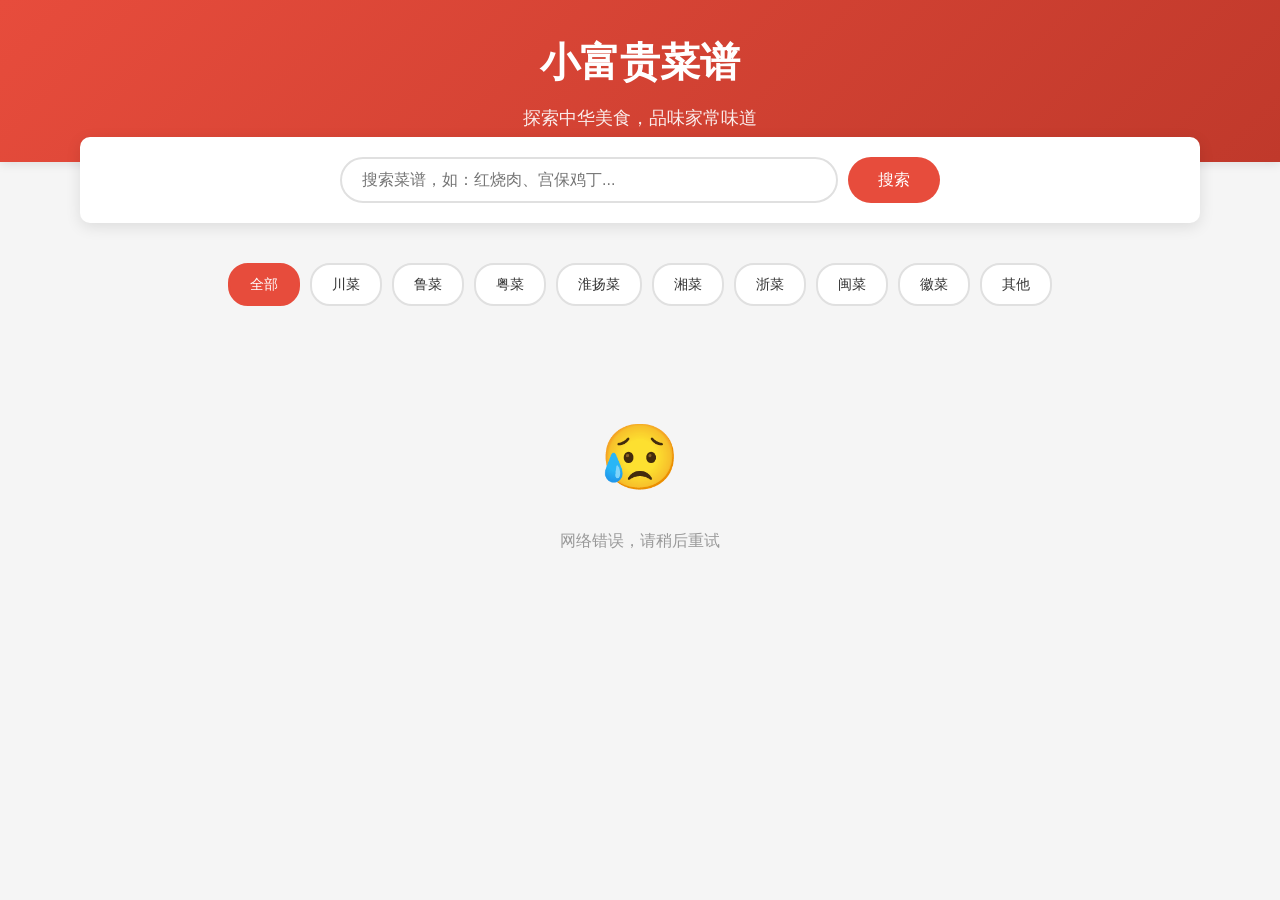
==== target/classes/static/index.html @ 83e4b004 "增加前端" ====
<!DOCTYPE html>
<html lang="zh-CN">
<head>
    <meta charset="UTF-8">
    <meta name="viewport" content="width=device-width, initial-scale=1.0">
    <title>小富贵菜谱 - 发现美味</title>
    <link rel="stylesheet" href="css/style.css">
</head>
<body>
    <!-- 头部 -->
    <header class="header">
        <div class="container">
            <h1>小富贵菜谱</h1>
            <p>探索中华美食，品味家常味道</p>
        </div>
    </header>

    <!-- 搜索区域 -->
    <div class="container">
        <div class="search-section">
            <div class="search-box">
                <input type="text" id="searchInput" placeholder="搜索菜谱，如：红烧肉、宫保鸡丁...">
                <button onclick="searchRecipes()">搜索</button>
            </div>
        </div>
    </div>

    <!-- 菜系筛选 -->
    <div class="container">
        <div class="filter-section">
            <div class="filter-tags">
                <span class="filter-tag active" data-cuisine="">全部</span>
                <span class="filter-tag" data-cuisine="川菜">川菜</span>
                <span class="filter-tag" data-cuisine="鲁菜">鲁菜</span>
                <span class="filter-tag" data-cuisine="粤菜">粤菜</span>
                <span class="filter-tag" data-cuisine="淮扬菜">淮扬菜</span>
                <span class="filter-tag" data-cuisine="湘菜">湘菜</span>
                <span class="filter-tag" data-cuisine="浙菜">浙菜</span>
                <span class="filter-tag" data-cuisine="闽菜">闽菜</span>
                <span class="filter-tag" data-cuisine="徽菜">徽菜</span>
                <span class="filter-tag" data-cuisine="其他">其他</span>
            </div>
        </div>
    </div>

    <!-- 菜谱列表 -->
    <div class="container">
        <div id="recipeGrid" class="recipe-grid">
            <!-- 菜谱卡片将通过 JS 动态生成 -->
        </div>

        <!-- 加载状态 -->
        <div id="loading" class="loading" style="display: none;">
            加载中
        </div>

        <!-- 空状态 -->
        <div id="emptyState" class="empty-state" style="display: none;">
            <div class="icon">🍳</div>
            <p>暂无菜谱数据</p>
        </div>
    </div>

    <!-- 分页 -->
    <div class="container">
        <div id="pagination" class="pagination" style="display: none;">
            <button id="prevBtn" onclick="changePage(-1)">上一页</button>
            <span id="pageInfo" class="page-info">第 1 页</span>
            <button id="nextBtn" onclick="changePage(1)">下一页</button>
        </div>
    </div>

    <script src="js/app.js"></script>
</body>
</html>
---- target/classes/static/css/style.css ----
/* 基础样式 */
* {
    margin: 0;
    padding: 0;
    box-sizing: border-box;
}

body {
    font-family: -apple-system, BlinkMacSystemFont, 'Segoe UI', Roboto, 'Helvetica Neue', Arial, sans-serif;
    background-color: #f5f5f5;
    color: #333;
    line-height: 1.6;
}

.container {
    max-width: 1200px;
    margin: 0 auto;
    padding: 0 20px;
}

/* 头部样式 */
.header {
    background: linear-gradient(135deg, #e74c3c, #c0392b);
    color: white;
    padding: 30px 0;
    text-align: center;
    box-shadow: 0 2px 10px rgba(0,0,0,0.1);
}

.header h1 {
    font-size: 2.5rem;
    margin-bottom: 10px;
}

.header p {
    font-size: 1.1rem;
    opacity: 0.9;
}

/* 搜索框样式 */
.search-section {
    background: white;
    padding: 20px;
    border-radius: 10px;
    margin: -25px 20px 20px;
    box-shadow: 0 4px 15px rgba(0,0,0,0.1);
    position: relative;
    z-index: 10;
}

.search-box {
    display: flex;
    gap: 10px;
    max-width: 600px;
    margin: 0 auto;
}

.search-box input {
    flex: 1;
    padding: 12px 20px;
    border: 2px solid #e0e0e0;
    border-radius: 25px;
    font-size: 16px;
    outline: none;
    transition: border-color 0.3s;
}

.search-box input:focus {
    border-color: #e74c3c;
}

.search-box button {
    padding: 12px 30px;
    background: #e74c3c;
    color: white;
    border: none;
    border-radius: 25px;
    cursor: pointer;
    font-size: 16px;
    transition: background 0.3s;
}

.search-box button:hover {
    background: #c0392b;
}

/* 菜系筛选标签 */
.filter-section {
    padding: 20px 0;
}

.filter-tags {
    display: flex;
    justify-content: center;
    flex-wrap: wrap;
    gap: 10px;
}

.filter-tag {
    padding: 8px 20px;
    background: white;
    border: 2px solid #e0e0e0;
    border-radius: 20px;
    cursor: pointer;
    transition: all 0.3s;
    font-size: 14px;
}

.filter-tag:hover {
    border-color: #e74c3c;
    color: #e74c3c;
}

.filter-tag.active {
    background: #e74c3c;
    border-color: #e74c3c;
    color: white;
}

/* 菜谱卡片网格 */
.recipe-grid {
    display: grid;
    grid-template-columns: repeat(auto-fill, minmax(280px, 1fr));
    gap: 25px;
    padding: 20px 0;
}

.recipe-card {
    background: white;
    border-radius: 15px;
    overflow: hidden;
    box-shadow: 0 4px 15px rgba(0,0,0,0.08);
    transition: transform 0.3s, box-shadow 0.3s;
    cursor: pointer;
}

.recipe-card:hover {
    transform: translateY(-5px);
    box-shadow: 0 8px 25px rgba(0,0,0,0.15);
}

.recipe-card img {
    width: 100%;
    height: 180px;
    object-fit: cover;
}

.recipe-card .placeholder-img {
    width: 100%;
    height: 180px;
    background: linear-gradient(135deg, #f5f5f5, #e0e0e0);
    display: flex;
    align-items: center;
    justify-content: center;
    font-size: 3rem;
}

.recipe-card-content {
    padding: 15px;
}

.recipe-card h3 {
    font-size: 1.1rem;
    margin-bottom: 8px;
    color: #333;
}

.recipe-card-meta {
    display: flex;
    flex-wrap: wrap;
    gap: 8px;
    margin-bottom: 10px;
}

.meta-tag {
    font-size: 12px;
    padding: 3px 10px;
    background: #f0f0f0;
    border-radius: 10px;
    color: #666;
}

.meta-tag.cuisine {
    background: #fff3e0;
    color: #e65100;
}

.meta-tag.time {
    background: #e3f2fd;
    color: #1565c0;
}

.meta-tag.difficulty {
    background: #f3e5f5;
    color: #7b1fa2;
}

.recipe-card-footer {
    display: flex;
    justify-content: space-between;
    align-items: center;
    padding-top: 10px;
    border-top: 1px solid #f0f0f0;
}

.spicy-level {
    color: #e74c3c;
}

.recommend-score {
    color: #f39c12;
}

/* 分页样式 */
.pagination {
    display: flex;
    justify-content: center;
    align-items: center;
    gap: 10px;
    padding: 30px 0;
}

.pagination button {
    padding: 10px 20px;
    background: white;
    border: 2px solid #e0e0e0;
    border-radius: 8px;
    cursor: pointer;
    transition: all 0.3s;
}

.pagination button:hover:not(:disabled) {
    border-color: #e74c3c;
    color: #e74c3c;
}

.pagination button:disabled {
    opacity: 0.5;
    cursor: not-allowed;
}

.pagination .page-info {
    padding: 10px 20px;
    color: #666;
}

/* 加载状态 */
.loading {
    text-align: center;
    padding: 50px;
    color: #666;
}

.loading::after {
    content: '';
    display: inline-block;
    width: 30px;
    height: 30px;
    border: 3px solid #e0e0e0;
    border-top-color: #e74c3c;
    border-radius: 50%;
    animation: spin 1s linear infinite;
    margin-left: 10px;
    vertical-align: middle;
}

@keyframes spin {
    to { transform: rotate(360deg); }
}

/* 空状态 */
.empty-state {
    text-align: center;
    padding: 60px 20px;
    color: #999;
}

.empty-state .icon {
    font-size: 4rem;
    margin-bottom: 20px;
}

/* 详情页样式 */
.detail-page {
    padding: 20px 0;
}

.back-btn {
    display: inline-flex;
    align-items: center;
    gap: 5px;
    padding: 10px 20px;
    background: white;
    border: 2px solid #e0e0e0;
    border-radius: 8px;
    cursor: pointer;
    transition: all 0.3s;
    margin-bottom: 20px;
    text-decoration: none;
    color: #333;
}

.back-btn:hover {
    border-color: #e74c3c;
    color: #e74c3c;
}

.detail-card {
    background: white;
    border-radius: 15px;
    overflow: hidden;
    box-shadow: 0 4px 15px rgba(0,0,0,0.08);
}

.detail-header {
    display: flex;
    gap: 30px;
    padding: 30px;
    flex-wrap: wrap;
}

.detail-image {
    flex: 0 0 400px;
    max-width: 100%;
}

.detail-image img {
    width: 100%;
    height: 300px;
    object-fit: cover;
    border-radius: 10px;
}

.detail-image .placeholder-img {
    width: 100%;
    height: 300px;
    background: linear-gradient(135deg, #f5f5f5, #e0e0e0);
    display: flex;
    align-items: center;
    justify-content: center;
    font-size: 5rem;
    border-radius: 10px;
}

.detail-info {
    flex: 1;
    min-width: 300px;
}

.detail-info h1 {
    font-size: 2rem;
    margin-bottom: 15px;
    color: #333;
}

.detail-meta {
    display: flex;
    flex-wrap: wrap;
    gap: 10px;
    margin-bottom: 20px;
}

.detail-meta .meta-tag {
    font-size: 14px;
    padding: 5px 15px;
}

.detail-stats {
    display: grid;
    grid-template-columns: repeat(auto-fit, minmax(100px, 1fr));
    gap: 15px;
    margin-bottom: 20px;
}

.stat-item {
    text-align: center;
    padding: 15px;
    background: #f9f9f9;
    border-radius: 10px;
}

.stat-item .label {
    font-size: 12px;
    color: #999;
    margin-bottom: 5px;
}

.stat-item .value {
    font-size: 1.2rem;
    font-weight: bold;
    color: #333;
}

.detail-section {
    padding: 30px;
    border-top: 1px solid #f0f0f0;
}

.detail-section h2 {
    font-size: 1.3rem;
    margin-bottom: 20px;
    color: #333;
    display: flex;
    align-items: center;
    gap: 10px;
}

.ingredients-list {
    display: grid;
    grid-template-columns: repeat(auto-fill, minmax(200px, 1fr));
    gap: 10px;
}

.ingredient-item {
    padding: 10px 15px;
    background: #fff9e6;
    border-radius: 8px;
    border-left: 3px solid #f39c12;
}

.steps-list {
    counter-reset: step;
}

.step-item {
    display: flex;
    gap: 15px;
    margin-bottom: 20px;
    padding: 15px;
    background: #f9f9f9;
    border-radius: 10px;
}

.step-item::before {
    counter-increment: step;
    content: counter(step);
    flex: 0 0 40px;
    height: 40px;
    background: #e74c3c;
    color: white;
    border-radius: 50%;
    display: flex;
    align-items: center;
    justify-content: center;
    font-weight: bold;
}

.step-content {
    flex: 1;
    line-height: 1.8;
}

/* 响应式设计 */
@media (max-width: 768px) {
    .header h1 {
        font-size: 1.8rem;
    }

    .search-section {
        margin: -20px 10px 20px;
    }

    .search-box {
        flex-direction: column;
    }

    .recipe-grid {
        grid-template-columns: repeat(auto-fill, minmax(250px, 1fr));
        gap: 15px;
    }

    .detail-header {
        flex-direction: column;
    }

    .detail-image {
        flex: none;
    }

    .detail-image img,
    .detail-image .placeholder-img {
        height: 250px;
    }
}

@media (max-width: 480px) {
    .filter-tags {
        justify-content: flex-start;
        overflow-x: auto;
        flex-wrap: nowrap;
        padding-bottom: 10px;
    }

    .filter-tag {
        flex-shrink: 0;
    }

    .recipe-grid {
        grid-template-columns: 1fr;
    }
}
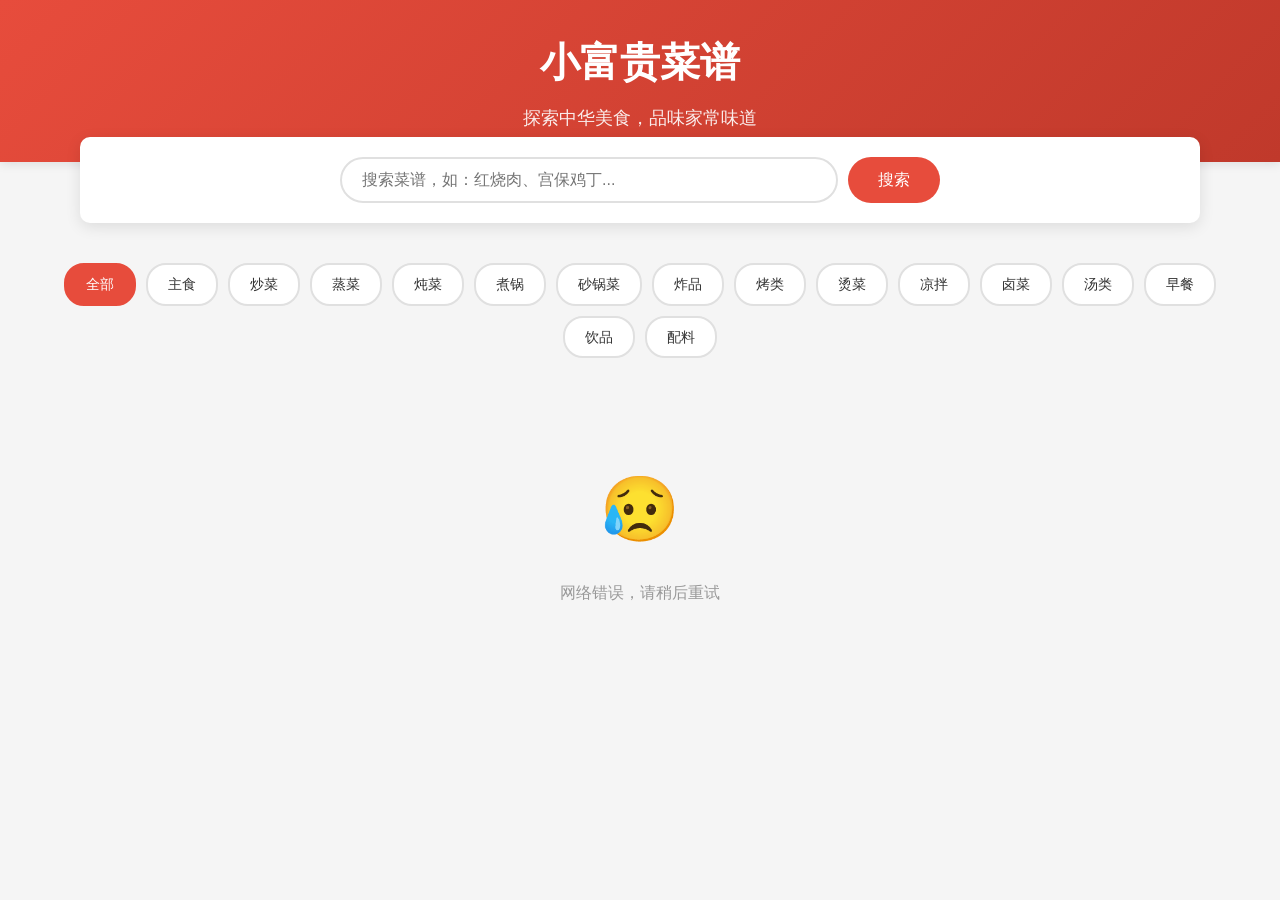
==== commit 77eff46a: "基础能用版本" ====
--- a/target/classes/static/index.html
+++ b/target/classes/static/index.html
@@ -25,20 +25,26 @@
         </div>
     </div>
 
-    <!-- 菜系筛选 -->
+    <!-- 分类筛选 -->
     <div class="container">
         <div class="filter-section">
             <div class="filter-tags">
-                <span class="filter-tag active" data-cuisine="">全部</span>
-                <span class="filter-tag" data-cuisine="川菜">川菜</span>
-                <span class="filter-tag" data-cuisine="鲁菜">鲁菜</span>
-                <span class="filter-tag" data-cuisine="粤菜">粤菜</span>
-                <span class="filter-tag" data-cuisine="淮扬菜">淮扬菜</span>
-                <span class="filter-tag" data-cuisine="湘菜">湘菜</span>
-                <span class="filter-tag" data-cuisine="浙菜">浙菜</span>
-                <span class="filter-tag" data-cuisine="闽菜">闽菜</span>
-                <span class="filter-tag" data-cuisine="徽菜">徽菜</span>
-                <span class="filter-tag" data-cuisine="其他">其他</span>
+                <span class="filter-tag active" data-category="">全部</span>
+                <span class="filter-tag" data-category="主食">主食</span>
+                <span class="filter-tag" data-category="炒菜">炒菜</span>
+                <span class="filter-tag" data-category="蒸菜">蒸菜</span>
+                <span class="filter-tag" data-category="炖菜">炖菜</span>
+                <span class="filter-tag" data-category="煮锅">煮锅</span>
+                <span class="filter-tag" data-category="砂锅菜">砂锅菜</span>
+                <span class="filter-tag" data-category="炸品">炸品</span>
+                <span class="filter-tag" data-category="烤类">烤类</span>
+                <span class="filter-tag" data-category="烫菜">烫菜</span>
+                <span class="filter-tag" data-category="凉拌">凉拌</span>
+                <span class="filter-tag" data-category="卤菜">卤菜</span>
+                <span class="filter-tag" data-category="汤类">汤类</span>
+                <span class="filter-tag" data-category="早餐">早餐</span>
+                <span class="filter-tag" data-category="饮品">饮品</span>
+                <span class="filter-tag" data-category="配料">配料</span>
             </div>
         </div>
     </div>
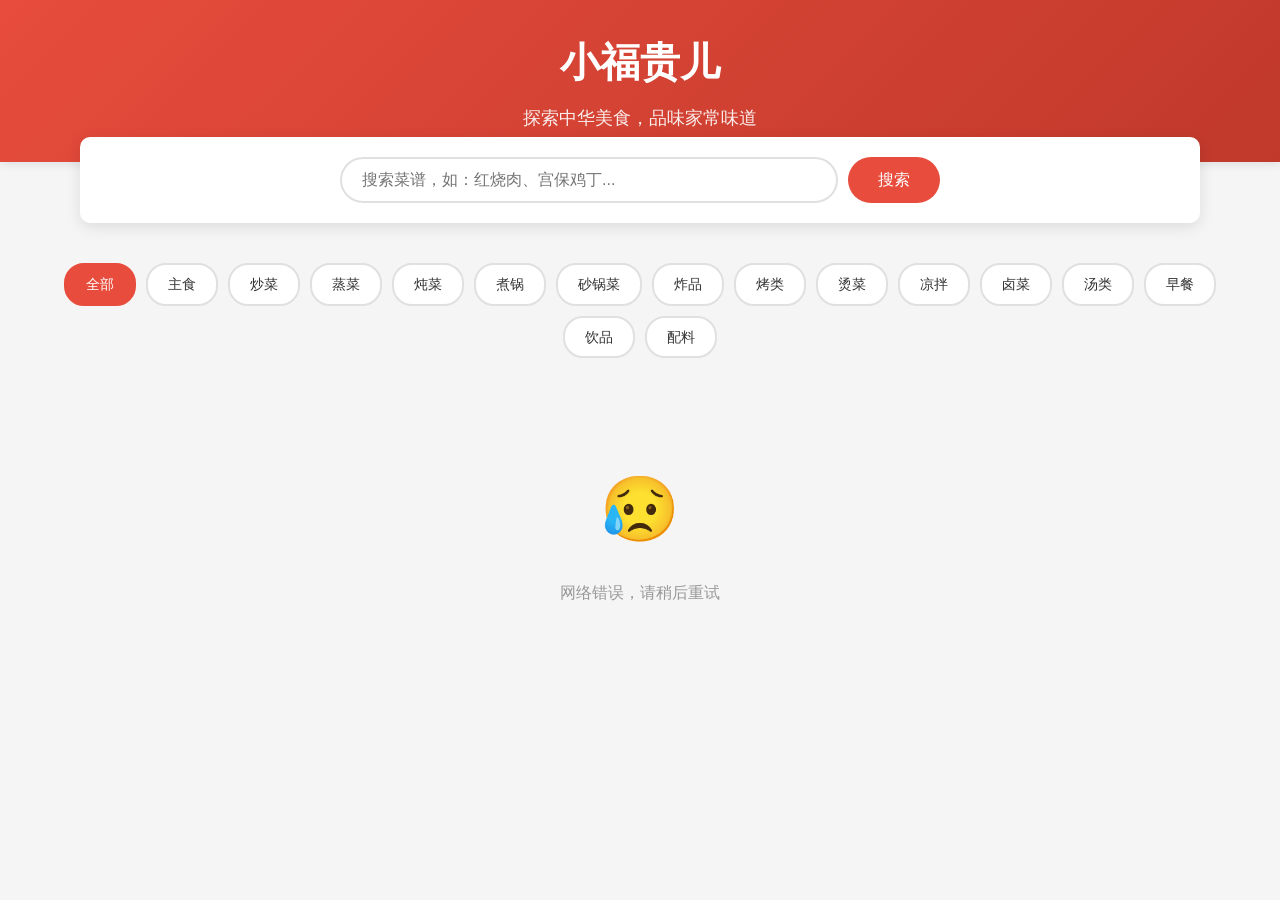
==== commit d51cb8ed: "基础能用版本" ====
--- a/target/classes/static/index.html
+++ b/target/classes/static/index.html
@@ -3,14 +3,14 @@
 <head>
     <meta charset="UTF-8">
     <meta name="viewport" content="width=device-width, initial-scale=1.0">
-    <title>小富贵菜谱 - 发现美味</title>
+    <title>小福贵儿 - 发现美味</title>
     <link rel="stylesheet" href="css/style.css">
 </head>
 <body>
     <!-- 头部 -->
     <header class="header">
         <div class="container">
-            <h1>小富贵菜谱</h1>
+            <h1>小福贵儿</h1>
             <p>探索中华美食，品味家常味道</p>
         </div>
     </header>
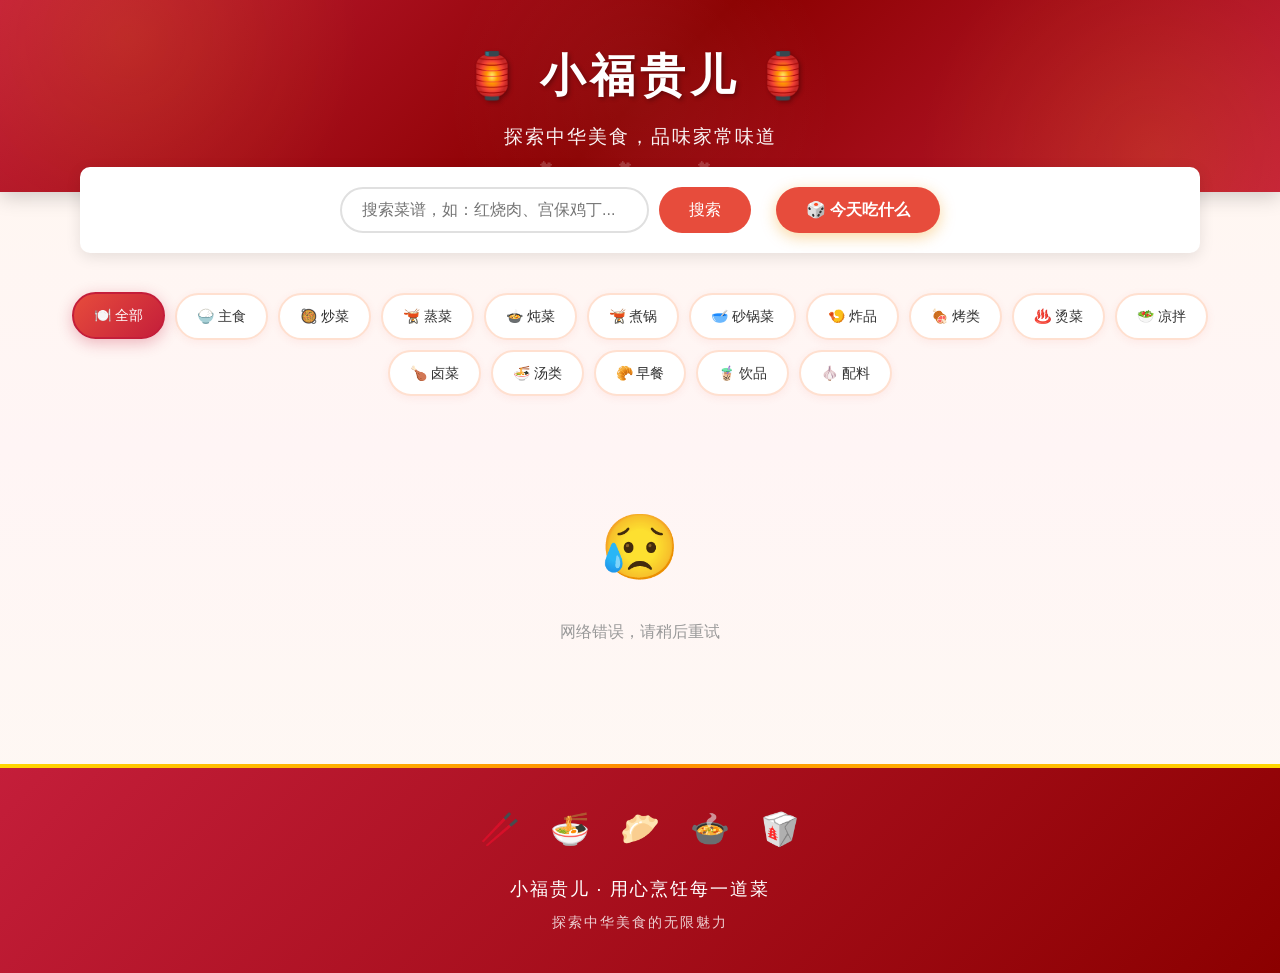
==== commit aebd34f8: "基础能用版本-改版页面" ====
--- a/target/classes/static/index.html
+++ b/target/classes/static/index.html
@@ -21,6 +21,22 @@
             <div class="search-box">
                 <input type="text" id="searchInput" placeholder="搜索菜谱，如：红烧肉、宫保鸡丁...">
                 <button onclick="searchRecipes()">搜索</button>
+                <button class="random-btn" onclick="showRandomRecipe()">🎲 今天吃什么</button>
+            </div>
+        </div>
+    </div>
+
+    <!-- 随机推荐弹窗 -->
+    <div id="randomModal" class="random-modal" onclick="closeRandomModal(event)">
+        <div class="random-modal-content" onclick="event.stopPropagation()">
+            <h2>🎯 今日推荐</h2>
+            <p class="season-tip" id="seasonTip">冬季推荐 · 暖身暖胃</p>
+            <div class="recipe-preview" id="randomRecipePreview">
+                <!-- 动态填充 -->
+            </div>
+            <div class="btn-group">
+                <button class="btn btn-secondary" onclick="showRandomRecipe()">🔄 换一个</button>
+                <button class="btn btn-primary" id="viewRandomBtn">👀 查看详情</button>
             </div>
         </div>
     </div>
@@ -29,22 +45,22 @@
     <div class="container">
         <div class="filter-section">
             <div class="filter-tags">
-                <span class="filter-tag active" data-category="">全部</span>
-                <span class="filter-tag" data-category="主食">主食</span>
-                <span class="filter-tag" data-category="炒菜">炒菜</span>
-                <span class="filter-tag" data-category="蒸菜">蒸菜</span>
-                <span class="filter-tag" data-category="炖菜">炖菜</span>
-                <span class="filter-tag" data-category="煮锅">煮锅</span>
-                <span class="filter-tag" data-category="砂锅菜">砂锅菜</span>
-                <span class="filter-tag" data-category="炸品">炸品</span>
-                <span class="filter-tag" data-category="烤类">烤类</span>
-                <span class="filter-tag" data-category="烫菜">烫菜</span>
-                <span class="filter-tag" data-category="凉拌">凉拌</span>
-                <span class="filter-tag" data-category="卤菜">卤菜</span>
-                <span class="filter-tag" data-category="汤类">汤类</span>
-                <span class="filter-tag" data-category="早餐">早餐</span>
-                <span class="filter-tag" data-category="饮品">饮品</span>
-                <span class="filter-tag" data-category="配料">配料</span>
+                <span class="filter-tag active" data-category="">🍽️ 全部</span>
+                <span class="filter-tag" data-category="主食">🍚 主食</span>
+                <span class="filter-tag" data-category="炒菜">🥘 炒菜</span>
+                <span class="filter-tag" data-category="蒸菜">🫕 蒸菜</span>
+                <span class="filter-tag" data-category="炖菜">🍲 炖菜</span>
+                <span class="filter-tag" data-category="煮锅">🫕 煮锅</span>
+                <span class="filter-tag" data-category="砂锅菜">🥣 砂锅菜</span>
+                <span class="filter-tag" data-category="炸品">🍤 炸品</span>
+                <span class="filter-tag" data-category="烤类">🍖 烤类</span>
+                <span class="filter-tag" data-category="烫菜">♨️ 烫菜</span>
+                <span class="filter-tag" data-category="凉拌">🥗 凉拌</span>
+                <span class="filter-tag" data-category="卤菜">🍗 卤菜</span>
+                <span class="filter-tag" data-category="汤类">🍜 汤类</span>
+                <span class="filter-tag" data-category="早餐">🥐 早餐</span>
+                <span class="filter-tag" data-category="饮品">🧋 饮品</span>
+                <span class="filter-tag" data-category="配料">🧄 配料</span>
             </div>
         </div>
     </div>
@@ -76,6 +92,19 @@
         </div>
     </div>
 
+    <!-- 页脚 -->
+    <footer class="footer">
+        <div class="footer-decor">
+            <span>🥢</span>
+            <span>🍜</span>
+            <span>🥟</span>
+            <span>🍲</span>
+            <span>🥡</span>
+        </div>
+        <p>小福贵儿 · 用心烹饪每一道菜</p>
+        <p class="footer-sub">探索中华美食的无限魅力</p>
+    </footer>
+
     <script src="js/app.js"></script>
 </body>
 </html>
--- a/target/classes/static/css/style.css
+++ b/target/classes/static/css/style.css
@@ -7,9 +7,11 @@
 
 body {
     font-family: -apple-system, BlinkMacSystemFont, 'Segoe UI', Roboto, 'Helvetica Neue', Arial, sans-serif;
-    background-color: #f5f5f5;
+    background: linear-gradient(180deg, #fff8f0 0%, #fff5f5 50%, #fef9f3 100%);
+    background-attachment: fixed;
     color: #333;
     line-height: 1.6;
+    min-height: 100vh;
 }
 
 .container {
@@ -18,23 +20,72 @@
     padding: 0 20px;
 }
 
-/* 头部样式 */
+/* 头部样式 - 中国风设计 */
 .header {
-    background: linear-gradient(135deg, #e74c3c, #c0392b);
+    background: linear-gradient(135deg, #c41e3a 0%, #8b0000 50%, #c41e3a 100%);
     color: white;
-    padding: 30px 0;
+    padding: 40px 0;
     text-align: center;
-    box-shadow: 0 2px 10px rgba(0,0,0,0.1);
+    box-shadow: 0 4px 20px rgba(0,0,0,0.2);
+    position: relative;
+    overflow: hidden;
+}
+
+/* 中国风装饰背景 */
+.header::before {
+    content: '';
+    position: absolute;
+    top: 0;
+    left: 0;
+    right: 0;
+    bottom: 0;
+    background-image:
+        radial-gradient(circle at 10% 20%, rgba(255,215,0,0.1) 0%, transparent 20%),
+        radial-gradient(circle at 90% 80%, rgba(255,215,0,0.1) 0%, transparent 20%),
+        radial-gradient(circle at 50% 50%, rgba(255,255,255,0.05) 0%, transparent 30%);
+    pointer-events: none;
+}
+
+/* 祥云装饰 */
+.header::after {
+    content: '☁ ☁ ☁';
+    position: absolute;
+    bottom: 5px;
+    left: 50%;
+    transform: translateX(-50%);
+    font-size: 1.5rem;
+    opacity: 0.2;
+    letter-spacing: 30px;
+}
+
+.header .container {
+    position: relative;
+    z-index: 1;
 }
 
 .header h1 {
-    font-size: 2.5rem;
+    font-size: 2.8rem;
     margin-bottom: 10px;
+    text-shadow: 2px 2px 4px rgba(0,0,0,0.3);
+    letter-spacing: 5px;
+}
+
+/* 标题装饰 */
+.header h1::before {
+    content: '🏮';
+    margin-right: 15px;
+}
+
+.header h1::after {
+    content: '🏮';
+    margin-left: 15px;
 }
 
 .header p {
-    font-size: 1.1rem;
-    opacity: 0.9;
+    font-size: 1.2rem;
+    opacity: 0.95;
+    font-weight: 300;
+    letter-spacing: 2px;
 }
 
 /* 搜索框样式 */
@@ -97,24 +148,30 @@
 }
 
 .filter-tag {
-    padding: 8px 20px;
+    padding: 10px 20px;
     background: white;
-    border: 2px solid #e0e0e0;
-    border-radius: 20px;
+    border: 2px solid #ffe0d0;
+    border-radius: 25px;
     cursor: pointer;
-    transition: all 0.3s;
+    transition: all 0.3s ease;
     font-size: 14px;
+    box-shadow: 0 2px 8px rgba(231, 76, 60, 0.08);
 }
 
 .filter-tag:hover {
-    border-color: #e74c3c;
+    border-color: #ff8c69;
     color: #e74c3c;
+    background: #fff8f5;
+    transform: translateY(-2px);
+    box-shadow: 0 4px 12px rgba(231, 76, 60, 0.15);
 }
 
 .filter-tag.active {
-    background: #e74c3c;
-    border-color: #e74c3c;
+    background: linear-gradient(135deg, #e74c3c 0%, #c41e3a 100%);
+    border-color: #c41e3a;
     color: white;
+    box-shadow: 0 4px 15px rgba(196, 30, 58, 0.3);
+    transform: translateY(-1px);
 }
 
 /* 菜谱卡片网格 */
@@ -129,30 +186,243 @@
     background: white;
     border-radius: 15px;
     overflow: hidden;
-    box-shadow: 0 4px 15px rgba(0,0,0,0.08);
-    transition: transform 0.3s, box-shadow 0.3s;
+    box-shadow: 0 4px 15px rgba(196, 30, 58, 0.08);
+    transition: all 0.4s cubic-bezier(0.175, 0.885, 0.32, 1.275);
     cursor: pointer;
+    border: 1px solid rgba(255, 200, 150, 0.2);
 }
 
 .recipe-card:hover {
-    transform: translateY(-5px);
-    box-shadow: 0 8px 25px rgba(0,0,0,0.15);
+    transform: translateY(-8px) scale(1.02);
+    box-shadow: 0 15px 35px rgba(196, 30, 58, 0.18);
+    border-color: rgba(231, 76, 60, 0.3);
+}
+
+.recipe-card:hover img {
+    transform: scale(1.08);
+}
+
+.recipe-card:hover .placeholder-img {
+    transform: scale(1.05);
 }
 
 .recipe-card img {
     width: 100%;
     height: 180px;
     object-fit: cover;
+    transition: transform 0.4s ease;
 }
 
 .recipe-card .placeholder-img {
     width: 100%;
     height: 180px;
-    background: linear-gradient(135deg, #f5f5f5, #e0e0e0);
+    background: linear-gradient(135deg, #fff5f0 0%, #ffe8dc 30%, #ffd9c4 60%, #ffcdb8 100%);
     display: flex;
     align-items: center;
     justify-content: center;
-    font-size: 3rem;
+    font-size: 4rem;
+    position: relative;
+    overflow: hidden;
+    transition: transform 0.4s ease;
+}
+
+/* 占位图热气效果 */
+.recipe-card .placeholder-img::after {
+    content: '~';
+    position: absolute;
+    top: 15%;
+    left: 50%;
+    transform: translateX(-50%);
+    font-size: 2rem;
+    color: rgba(255, 255, 255, 0.6);
+    animation: steam 2s ease-in-out infinite;
+    text-shadow: 0 0 10px rgba(255, 255, 255, 0.8);
+}
+
+@keyframes steam {
+    0%, 100% { opacity: 0.3; transform: translateX(-50%) translateY(0); }
+    50% { opacity: 0.7; transform: translateX(-50%) translateY(-10px); }
+}
+
+/* 占位图装饰效果 */
+.recipe-card .placeholder-img::before {
+    content: '';
+    position: absolute;
+    top: -50%;
+    left: -50%;
+    width: 200%;
+    height: 200%;
+    background: radial-gradient(circle, rgba(255,255,255,0.3) 0%, transparent 70%);
+    animation: shimmer 3s ease-in-out infinite;
+}
+
+@keyframes shimmer {
+    0%, 100% { transform: translateX(-30%) translateY(-30%); }
+    50% { transform: translateX(30%) translateY(30%); }
+}
+
+/* 星级评分样式 */
+.stars {
+    color: #ffc107;
+    font-size: 14px;
+    letter-spacing: 1px;
+}
+
+.score-num {
+    font-size: 12px;
+    color: #888;
+    margin-left: 5px;
+}
+
+/* 辣度样式 */
+.spicy-none {
+    color: #999;
+    font-size: 13px;
+}
+
+.spicy-none .pepper {
+    filter: grayscale(100%);
+    opacity: 0.4;
+}
+
+.spicy-hot {
+    color: #e74c3c;
+    font-size: 13px;
+}
+
+/* 今天吃什么按钮 */
+.random-btn {
+    display: inline-flex;
+    align-items: center;
+    gap: 8px;
+    padding: 12px 28px;
+    background: linear-gradient(135deg, #f39c12, #e67e22);
+    color: white;
+    border: none;
+    border-radius: 30px;
+    cursor: pointer;
+    font-size: 16px;
+    font-weight: 600;
+    transition: all 0.3s ease;
+    box-shadow: 0 4px 15px rgba(243, 156, 18, 0.4);
+    margin-left: 15px;
+}
+
+.random-btn:hover {
+    transform: translateY(-2px);
+    box-shadow: 0 6px 20px rgba(243, 156, 18, 0.5);
+    background: linear-gradient(135deg, #e67e22, #d35400);
+}
+
+.random-btn:active {
+    transform: translateY(0);
+}
+
+/* 随机推荐弹窗 */
+.random-modal {
+    display: none;
+    position: fixed;
+    top: 0;
+    left: 0;
+    width: 100%;
+    height: 100%;
+    background: rgba(0,0,0,0.6);
+    z-index: 1000;
+    justify-content: center;
+    align-items: center;
+    backdrop-filter: blur(5px);
+}
+
+.random-modal.show {
+    display: flex;
+    animation: fadeIn 0.3s ease;
+}
+
+@keyframes fadeIn {
+    from { opacity: 0; }
+    to { opacity: 1; }
+}
+
+.random-modal-content {
+    background: white;
+    border-radius: 20px;
+    padding: 30px;
+    max-width: 500px;
+    width: 90%;
+    text-align: center;
+    box-shadow: 0 20px 60px rgba(0,0,0,0.3);
+    animation: slideUp 0.3s ease;
+}
+
+@keyframes slideUp {
+    from { transform: translateY(30px); opacity: 0; }
+    to { transform: translateY(0); opacity: 1; }
+}
+
+.random-modal h2 {
+    font-size: 1.5rem;
+    margin-bottom: 10px;
+    color: #333;
+}
+
+.random-modal .season-tip {
+    color: #888;
+    font-size: 14px;
+    margin-bottom: 20px;
+}
+
+.random-modal .recipe-preview {
+    background: #f9f9f9;
+    border-radius: 15px;
+    padding: 20px;
+    margin-bottom: 20px;
+}
+
+.random-modal .recipe-preview img {
+    width: 150px;
+    height: 150px;
+    object-fit: cover;
+    border-radius: 10px;
+    margin-bottom: 15px;
+}
+
+.random-modal .recipe-preview h3 {
+    font-size: 1.3rem;
+    margin-bottom: 10px;
+    color: #333;
+}
+
+.random-modal .btn-group {
+    display: flex;
+    gap: 15px;
+    justify-content: center;
+}
+
+.random-modal .btn {
+    padding: 12px 30px;
+    border-radius: 25px;
+    border: none;
+    cursor: pointer;
+    font-size: 15px;
+    transition: all 0.3s;
+}
+
+.random-modal .btn-primary {
+    background: #c41e3a;
+    color: white;
+}
+
+.random-modal .btn-primary:hover {
+    background: #a01830;
+}
+
+.random-modal .btn-secondary {
+    background: #f0f0f0;
+    color: #666;
+}
+
+.random-modal .btn-secondary:hover {
+    background: #e0e0e0;
 }
 
 .recipe-card-content {
@@ -499,3 +769,57 @@
         grid-template-columns: 1fr;
     }
 }
+
+/* 页脚样式 */
+.footer {
+    background: linear-gradient(135deg, #c41e3a 0%, #8b0000 100%);
+    color: white;
+    text-align: center;
+    padding: 40px 20px 30px;
+    margin-top: 40px;
+    position: relative;
+}
+
+.footer::before {
+    content: '';
+    position: absolute;
+    top: 0;
+    left: 0;
+    right: 0;
+    height: 4px;
+    background: linear-gradient(90deg, #ffd700, #ff8c00, #ffd700);
+}
+
+.footer-decor {
+    display: flex;
+    justify-content: center;
+    gap: 30px;
+    margin-bottom: 20px;
+    font-size: 2rem;
+}
+
+.footer-decor span {
+    animation: bounce 2s ease-in-out infinite;
+}
+
+.footer-decor span:nth-child(1) { animation-delay: 0s; }
+.footer-decor span:nth-child(2) { animation-delay: 0.2s; }
+.footer-decor span:nth-child(3) { animation-delay: 0.4s; }
+.footer-decor span:nth-child(4) { animation-delay: 0.6s; }
+.footer-decor span:nth-child(5) { animation-delay: 0.8s; }
+
+@keyframes bounce {
+    0%, 100% { transform: translateY(0); }
+    50% { transform: translateY(-8px); }
+}
+
+.footer p {
+    font-size: 1.1rem;
+    letter-spacing: 2px;
+    margin-bottom: 8px;
+}
+
+.footer .footer-sub {
+    font-size: 0.9rem;
+    opacity: 0.8;
+}
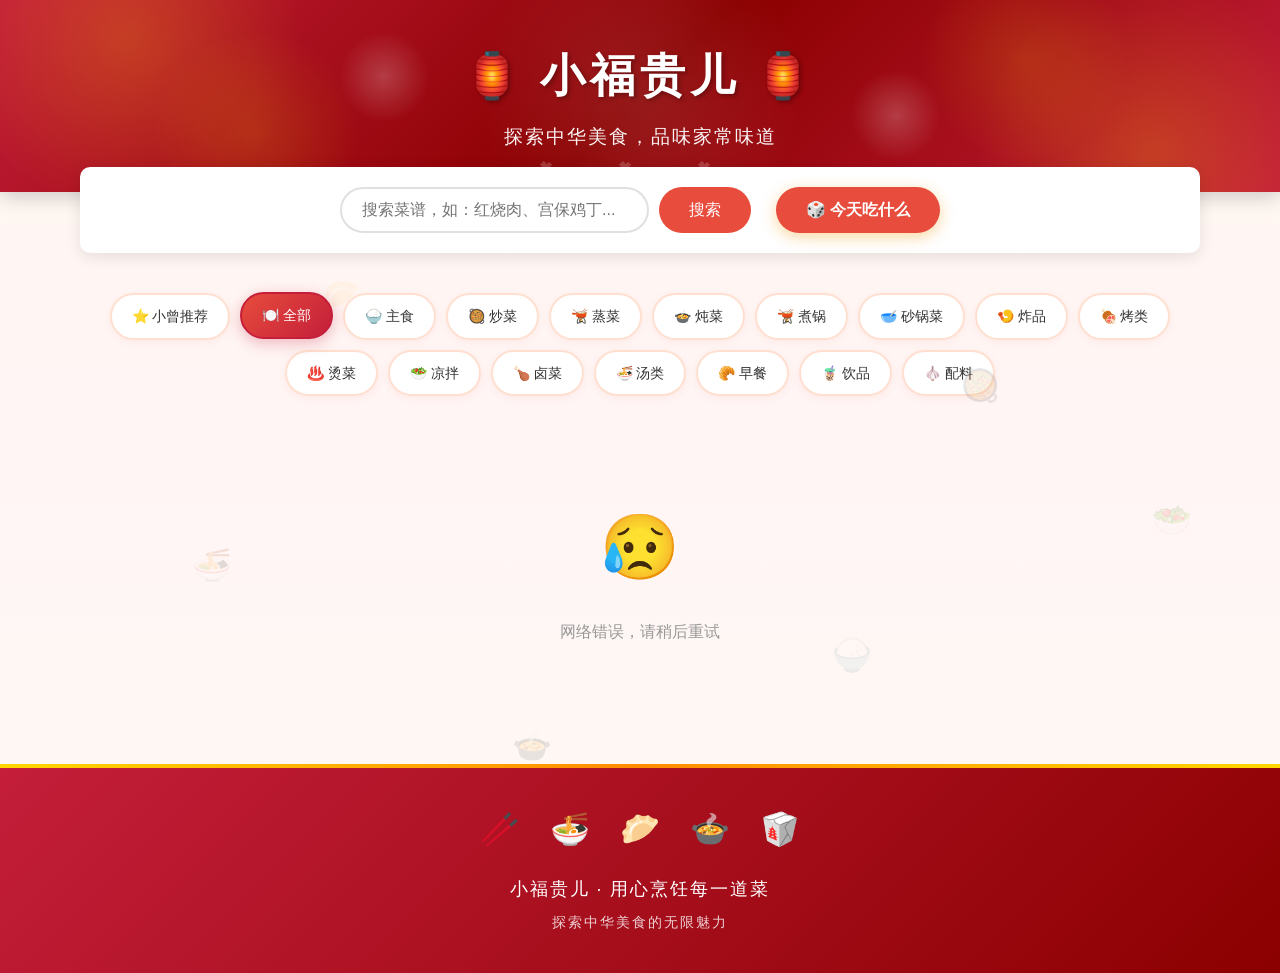
==== commit 33a6cc28: "基础能用版本-改版页面" ====
--- a/target/classes/static/index.html
+++ b/target/classes/static/index.html
@@ -7,6 +7,20 @@
     <link rel="stylesheet" href="css/style.css">
 </head>
 <body>
+    <!-- 飘浮美食装饰 -->
+    <div class="floating-food-bg">
+        <span class="food-item">🥢</span>
+        <span class="food-item">🍜</span>
+        <span class="food-item">🥟</span>
+        <span class="food-item">🍲</span>
+        <span class="food-item">🥡</span>
+        <span class="food-item">🍚</span>
+        <span class="food-item">🥘</span>
+        <span class="food-item">🍤</span>
+        <span class="food-item">🥗</span>
+        <span class="food-item">🧋</span>
+    </div>
+
     <!-- 头部 -->
     <header class="header">
         <div class="container">
@@ -45,6 +59,7 @@
     <div class="container">
         <div class="filter-section">
             <div class="filter-tags">
+                <span class="filter-tag" data-category="推荐">⭐ 小曾推荐</span>
                 <span class="filter-tag active" data-category="">🍽️ 全部</span>
                 <span class="filter-tag" data-category="主食">🍚 主食</span>
                 <span class="filter-tag" data-category="炒菜">🥘 炒菜</span>
--- a/target/classes/static/css/style.css
+++ b/target/classes/static/css/style.css
@@ -12,6 +12,44 @@
     color: #333;
     line-height: 1.6;
     min-height: 100vh;
+    overflow-x: hidden;
+}
+
+/* ========== 飘浮美食背景装饰 ========== */
+.floating-food-bg {
+    position: fixed;
+    top: 0;
+    left: 0;
+    width: 100%;
+    height: 100%;
+    pointer-events: none;
+    z-index: 0;
+    overflow: hidden;
+}
+
+.floating-food-bg .food-item {
+    position: absolute;
+    font-size: 2rem;
+    opacity: 0.15;
+    animation: floatFood 20s ease-in-out infinite;
+}
+
+.floating-food-bg .food-item:nth-child(1) { left: 5%; top: 10%; animation-delay: 0s; animation-duration: 18s; }
+.floating-food-bg .food-item:nth-child(2) { left: 15%; top: 60%; animation-delay: 2s; animation-duration: 22s; }
+.floating-food-bg .food-item:nth-child(3) { left: 25%; top: 30%; animation-delay: 4s; animation-duration: 20s; }
+.floating-food-bg .food-item:nth-child(4) { left: 40%; top: 80%; animation-delay: 1s; animation-duration: 25s; }
+.floating-food-bg .food-item:nth-child(5) { left: 55%; top: 20%; animation-delay: 3s; animation-duration: 19s; }
+.floating-food-bg .food-item:nth-child(6) { left: 65%; top: 70%; animation-delay: 5s; animation-duration: 21s; }
+.floating-food-bg .food-item:nth-child(7) { left: 75%; top: 40%; animation-delay: 2.5s; animation-duration: 23s; }
+.floating-food-bg .food-item:nth-child(8) { left: 85%; top: 15%; animation-delay: 4.5s; animation-duration: 17s; }
+.floating-food-bg .food-item:nth-child(9) { left: 90%; top: 55%; animation-delay: 1.5s; animation-duration: 24s; }
+.floating-food-bg .food-item:nth-child(10) { left: 10%; top: 85%; animation-delay: 3.5s; animation-duration: 20s; }
+
+@keyframes floatFood {
+    0%, 100% { transform: translateY(0) rotate(0deg); }
+    25% { transform: translateY(-20px) rotate(10deg); }
+    50% { transform: translateY(0) rotate(0deg); }
+    75% { transform: translateY(20px) rotate(-10deg); }
 }
 
 .container {
@@ -31,7 +69,7 @@
     overflow: hidden;
 }
 
-/* 中国风装饰背景 */
+/* 中国风装饰背景 + 闪烁星光 */
 .header::before {
     content: '';
     position: absolute;
@@ -40,10 +78,20 @@
     right: 0;
     bottom: 0;
     background-image:
-        radial-gradient(circle at 10% 20%, rgba(255,215,0,0.1) 0%, transparent 20%),
-        radial-gradient(circle at 90% 80%, rgba(255,215,0,0.1) 0%, transparent 20%),
-        radial-gradient(circle at 50% 50%, rgba(255,255,255,0.05) 0%, transparent 30%);
+        radial-gradient(circle at 10% 20%, rgba(255,215,0,0.2) 0%, transparent 15%),
+        radial-gradient(circle at 90% 80%, rgba(255,215,0,0.2) 0%, transparent 15%),
+        radial-gradient(circle at 50% 50%, rgba(255,255,255,0.1) 0%, transparent 25%),
+        radial-gradient(circle at 20% 70%, rgba(255,215,0,0.15) 0%, transparent 10%),
+        radial-gradient(circle at 80% 30%, rgba(255,215,0,0.15) 0%, transparent 10%),
+        radial-gradient(circle at 30% 40%, rgba(255,255,255,0.2) 0%, transparent 5%),
+        radial-gradient(circle at 70% 60%, rgba(255,255,255,0.2) 0%, transparent 5%);
     pointer-events: none;
+    animation: sparkle 4s ease-in-out infinite;
+}
+
+@keyframes sparkle {
+    0%, 100% { opacity: 0.6; }
+    50% { opacity: 1; }
 }
 
 /* 祥云装饰 */
@@ -189,21 +237,79 @@
     box-shadow: 0 4px 15px rgba(196, 30, 58, 0.08);
     transition: all 0.4s cubic-bezier(0.175, 0.885, 0.32, 1.275);
     cursor: pointer;
-    border: 1px solid rgba(255, 200, 150, 0.2);
+    border: 2px solid transparent;
+    position: relative;
+    /* 入场动画 */
+    opacity: 0;
+    transform: translateY(30px);
+    animation: cardFadeIn 0.6s ease forwards;
+}
+
+/* 卡片入场动画延迟 */
+.recipe-card:nth-child(1) { animation-delay: 0.05s; }
+.recipe-card:nth-child(2) { animation-delay: 0.1s; }
+.recipe-card:nth-child(3) { animation-delay: 0.15s; }
+.recipe-card:nth-child(4) { animation-delay: 0.2s; }
+.recipe-card:nth-child(5) { animation-delay: 0.25s; }
+.recipe-card:nth-child(6) { animation-delay: 0.3s; }
+.recipe-card:nth-child(7) { animation-delay: 0.35s; }
+.recipe-card:nth-child(8) { animation-delay: 0.4s; }
+.recipe-card:nth-child(9) { animation-delay: 0.45s; }
+.recipe-card:nth-child(10) { animation-delay: 0.5s; }
+.recipe-card:nth-child(11) { animation-delay: 0.55s; }
+.recipe-card:nth-child(12) { animation-delay: 0.6s; }
+
+@keyframes cardFadeIn {
+    to {
+        opacity: 1;
+        transform: translateY(0);
+    }
+}
+
+/* 渐变发光边框效果 */
+.recipe-card::before {
+    content: '';
+    position: absolute;
+    top: -2px;
+    left: -2px;
+    right: -2px;
+    bottom: -2px;
+    background: linear-gradient(45deg, #ff6b6b, #feca57, #ff9ff3, #54a0ff, #5f27cd, #ff6b6b);
+    background-size: 400% 400%;
+    border-radius: 17px;
+    z-index: -1;
+    opacity: 0;
+    transition: opacity 0.4s ease;
+    animation: gradientBorder 3s ease infinite;
+}
+
+@keyframes gradientBorder {
+    0%, 100% { background-position: 0% 50%; }
+    50% { background-position: 100% 50%; }
+}
+
+.recipe-card:hover::before {
+    opacity: 1;
 }
 
 .recipe-card:hover {
-    transform: translateY(-8px) scale(1.02);
-    box-shadow: 0 15px 35px rgba(196, 30, 58, 0.18);
-    border-color: rgba(231, 76, 60, 0.3);
+    transform: translateY(-10px) scale(1.03);
+    box-shadow: 0 20px 40px rgba(196, 30, 58, 0.25);
 }
 
 .recipe-card:hover img {
+    transform: scale(1.1);
+}
+
+.recipe-card:hover .placeholder-img {
     transform: scale(1.08);
 }
 
-.recipe-card:hover .placeholder-img {
-    transform: scale(1.05);
+/* 图片容器 */
+.card-image-wrapper {
+    position: relative;
+    overflow: hidden;
+    height: 180px;
 }
 
 .recipe-card img {
@@ -211,6 +317,41 @@
     height: 180px;
     object-fit: cover;
     transition: transform 0.4s ease;
+}
+
+/* 悬停覆盖层 */
+.card-overlay {
+    position: absolute;
+    top: 0;
+    left: 0;
+    right: 0;
+    bottom: 0;
+    background: linear-gradient(135deg, rgba(196, 30, 58, 0.85), rgba(139, 0, 0, 0.9));
+    display: flex;
+    align-items: center;
+    justify-content: center;
+    opacity: 0;
+    transition: all 0.4s ease;
+}
+
+.recipe-card:hover .card-overlay {
+    opacity: 1;
+}
+
+.overlay-text {
+    color: white;
+    font-size: 1.1rem;
+    font-weight: 600;
+    padding: 12px 24px;
+    border: 2px solid white;
+    border-radius: 30px;
+    transform: translateY(20px);
+    transition: transform 0.3s ease;
+    letter-spacing: 2px;
+}
+
+.recipe-card:hover .overlay-text {
+    transform: translateY(0);
 }
 
 .recipe-card .placeholder-img {
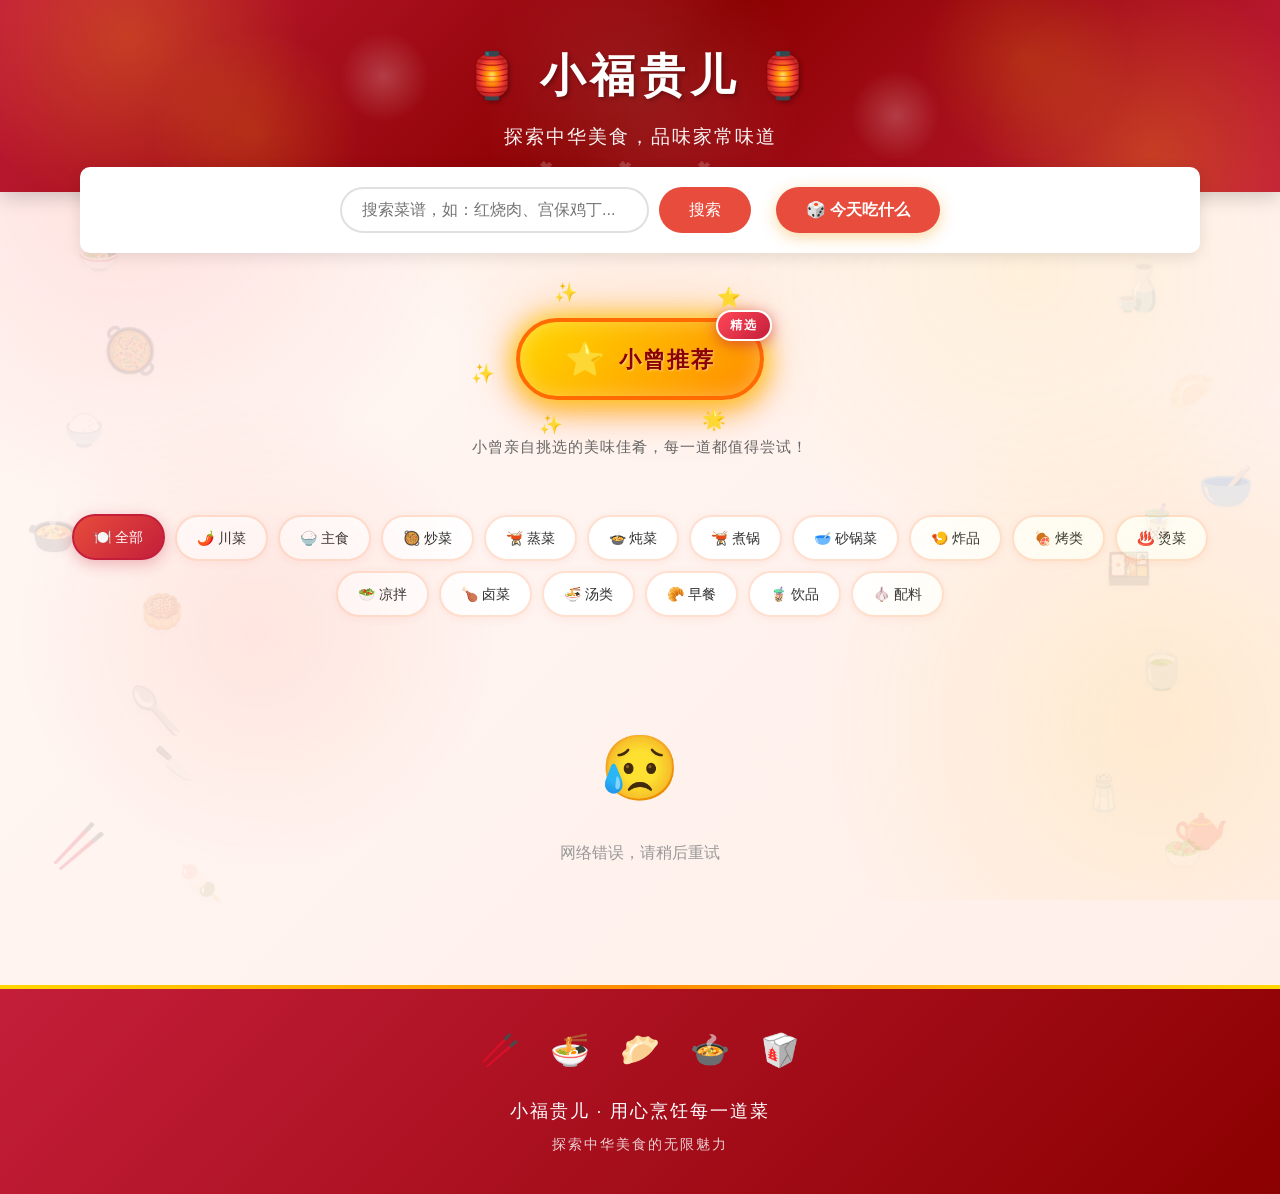
==== commit 873da77b: "基础能用版本-改版页面" ====
--- a/target/classes/static/index.html
+++ b/target/classes/static/index.html
@@ -7,17 +7,36 @@
     <link rel="stylesheet" href="css/style.css">
 </head>
 <body>
-    <!-- 飘浮美食装饰 -->
+    <!-- 飘浮锅碗瓢盆装饰 -->
     <div class="floating-food-bg">
+        <!-- 左侧 -->
+        <span class="food-item">🍳</span>
+        <span class="food-item">🥘</span>
+        <span class="food-item">🍲</span>
+        <span class="food-item">🥄</span>
         <span class="food-item">🥢</span>
+        <!-- 右侧 -->
+        <span class="food-item">🫕</span>
+        <span class="food-item">🍶</span>
+        <span class="food-item">🥣</span>
+        <span class="food-item">🍵</span>
+        <span class="food-item">🫖</span>
+        <!-- 额外装饰 -->
+        <span class="food-item">🥡</span>
+        <span class="food-item">🍽️</span>
+        <span class="food-item">🔪</span>
+        <span class="food-item">🧂</span>
+        <span class="food-item">🫙</span>
+        <!-- 更多装饰 -->
         <span class="food-item">🍜</span>
         <span class="food-item">🥟</span>
-        <span class="food-item">🍲</span>
-        <span class="food-item">🥡</span>
         <span class="food-item">🍚</span>
-        <span class="food-item">🥘</span>
-        <span class="food-item">🍤</span>
+        <span class="food-item">🍱</span>
+        <span class="food-item">🥮</span>
+        <span class="food-item">🧊</span>
+        <span class="food-item">🍡</span>
         <span class="food-item">🥗</span>
+        <span class="food-item">🍰</span>
         <span class="food-item">🧋</span>
     </div>
 
@@ -55,12 +74,29 @@
         </div>
     </div>
 
+    <!-- 小曾推荐 - 独立展示区 -->
+    <div class="container">
+        <div class="recommend-showcase">
+            <div class="recommend-btn-wrapper">
+                <button class="special-recommend-btn" onclick="showRecommendCategory()">
+                    <span class="recommend-icon">⭐</span>
+                    <span class="recommend-text">小曾推荐</span>
+                    <span class="recommend-badge">精选</span>
+                </button>
+                <div class="recommend-particles">
+                    <span>✨</span><span>⭐</span><span>✨</span><span>🌟</span><span>✨</span>
+                </div>
+            </div>
+            <p class="recommend-desc">小曾亲自挑选的美味佳肴，每一道都值得尝试！</p>
+        </div>
+    </div>
+
     <!-- 分类筛选 -->
     <div class="container">
         <div class="filter-section">
             <div class="filter-tags">
-                <span class="filter-tag" data-category="推荐">⭐ 小曾推荐</span>
                 <span class="filter-tag active" data-category="">🍽️ 全部</span>
+                <span class="filter-tag" data-category="川菜">🌶️ 川菜</span>
                 <span class="filter-tag" data-category="主食">🍚 主食</span>
                 <span class="filter-tag" data-category="炒菜">🥘 炒菜</span>
                 <span class="filter-tag" data-category="蒸菜">🫕 蒸菜</span>
--- a/target/classes/static/css/style.css
+++ b/target/classes/static/css/style.css
@@ -7,49 +7,273 @@
 
 body {
     font-family: -apple-system, BlinkMacSystemFont, 'Segoe UI', Roboto, 'Helvetica Neue', Arial, sans-serif;
-    background: linear-gradient(180deg, #fff8f0 0%, #fff5f5 50%, #fef9f3 100%);
-    background-attachment: fixed;
+    background: linear-gradient(-45deg, #fff5f0, #ffe8dc, #fff0e6, #ffeee8, #fff8f5);
+    background-size: 400% 400%;
+    animation: gradientFlow 15s ease infinite;
     color: #333;
     line-height: 1.6;
     min-height: 100vh;
     overflow-x: hidden;
-}
-
-/* ========== 飘浮美食背景装饰 ========== */
-.floating-food-bg {
+    position: relative;
+}
+
+/* 动态渐变背景流动 */
+@keyframes gradientFlow {
+    0% { background-position: 0% 50%; }
+    50% { background-position: 100% 50%; }
+    100% { background-position: 0% 50%; }
+}
+
+/* 光斑装饰层 */
+body::before {
+    content: '';
     position: fixed;
     top: 0;
     left: 0;
     width: 100%;
     height: 100%;
+    background:
+        radial-gradient(circle at 10% 20%, rgba(255, 107, 107, 0.15) 0%, transparent 25%),
+        radial-gradient(circle at 90% 80%, rgba(255, 193, 7, 0.12) 0%, transparent 25%),
+        radial-gradient(circle at 50% 10%, rgba(255, 140, 0, 0.1) 0%, transparent 30%),
+        radial-gradient(circle at 20% 70%, rgba(255, 99, 71, 0.1) 0%, transparent 20%),
+        radial-gradient(circle at 80% 30%, rgba(255, 215, 0, 0.08) 0%, transparent 25%);
     pointer-events: none;
     z-index: 0;
-    overflow: hidden;
+    animation: lightSpots 20s ease-in-out infinite alternate;
+}
+
+@keyframes lightSpots {
+    0% { opacity: 0.6; transform: scale(1); }
+    100% { opacity: 1; transform: scale(1.1); }
+}
+
+/* ========== 飘浮锅碗瓢盆装饰 ========== */
+.floating-food-bg {
+    position: fixed;
+    top: 0;
+    left: 0;
+    width: 100vw;
+    height: 100vh;
+    pointer-events: none;
+    z-index: 0;
+    overflow: visible;
 }
 
 .floating-food-bg .food-item {
-    position: absolute;
+    position: fixed;
+    font-size: 2.8rem;
+    opacity: 0.15;
+    filter: drop-shadow(0 3px 6px rgba(0,0,0,0.1));
+    transition: opacity 0.3s;
+}
+
+/* 左侧5个 - 从上到下分布 */
+.floating-food-bg .food-item:nth-child(1) {
+    left: 3vw; top: 12vh;
+    animation: floatRotate1 9s ease-in-out infinite;
+}
+.floating-food-bg .food-item:nth-child(2) {
+    left: 8vw; top: 35vh;
+    animation: floatRotate2 11s ease-in-out infinite;
+    animation-delay: -2s;
+}
+.floating-food-bg .food-item:nth-child(3) {
+    left: 2vw; top: 55vh;
+    animation: floatRotate1 10s ease-in-out infinite;
+    animation-delay: -4s;
+}
+.floating-food-bg .food-item:nth-child(4) {
+    left: 10vw; top: 75vh;
+    animation: floatRotate3 12s ease-in-out infinite;
+    animation-delay: -1s;
+}
+.floating-food-bg .food-item:nth-child(5) {
+    left: 4vw; top: 90vh;
+    animation: floatRotate2 9s ease-in-out infinite;
+    animation-delay: -3s;
+}
+
+/* 右侧5个 - 从上到下分布 */
+.floating-food-bg .food-item:nth-child(6) {
+    right: 3vw; left: auto; top: 8vh;
+    animation: floatRotate3 10s ease-in-out infinite;
+    animation-delay: -1s;
+}
+.floating-food-bg .food-item:nth-child(7) {
+    right: 9vw; left: auto; top: 28vh;
+    animation: floatRotate1 12s ease-in-out infinite;
+    animation-delay: -3s;
+}
+.floating-food-bg .food-item:nth-child(8) {
+    right: 2vw; left: auto; top: 50vh;
+    animation: floatRotate2 8s ease-in-out infinite;
+    animation-delay: -5s;
+}
+.floating-food-bg .food-item:nth-child(9) {
+    right: 7vw; left: auto; top: 70vh;
+    animation: floatRotate3 13s ease-in-out infinite;
+    animation-delay: -2s;
+}
+.floating-food-bg .food-item:nth-child(10) {
+    right: 4vw; left: auto; top: 88vh;
+    animation: floatRotate1 10s ease-in-out infinite;
+    animation-delay: -4s;
+}
+
+/* 额外5个 - 分散在中间区域边缘 */
+.floating-food-bg .food-item:nth-child(11) {
+    left: 15vw; top: 18vh;
     font-size: 2rem;
-    opacity: 0.15;
-    animation: floatFood 20s ease-in-out infinite;
-}
-
-.floating-food-bg .food-item:nth-child(1) { left: 5%; top: 10%; animation-delay: 0s; animation-duration: 18s; }
-.floating-food-bg .food-item:nth-child(2) { left: 15%; top: 60%; animation-delay: 2s; animation-duration: 22s; }
-.floating-food-bg .food-item:nth-child(3) { left: 25%; top: 30%; animation-delay: 4s; animation-duration: 20s; }
-.floating-food-bg .food-item:nth-child(4) { left: 40%; top: 80%; animation-delay: 1s; animation-duration: 25s; }
-.floating-food-bg .food-item:nth-child(5) { left: 55%; top: 20%; animation-delay: 3s; animation-duration: 19s; }
-.floating-food-bg .food-item:nth-child(6) { left: 65%; top: 70%; animation-delay: 5s; animation-duration: 21s; }
-.floating-food-bg .food-item:nth-child(7) { left: 75%; top: 40%; animation-delay: 2.5s; animation-duration: 23s; }
-.floating-food-bg .food-item:nth-child(8) { left: 85%; top: 15%; animation-delay: 4.5s; animation-duration: 17s; }
-.floating-food-bg .food-item:nth-child(9) { left: 90%; top: 55%; animation-delay: 1.5s; animation-duration: 24s; }
-.floating-food-bg .food-item:nth-child(10) { left: 10%; top: 85%; animation-delay: 3.5s; animation-duration: 20s; }
-
-@keyframes floatFood {
-    0%, 100% { transform: translateY(0) rotate(0deg); }
-    25% { transform: translateY(-20px) rotate(10deg); }
-    50% { transform: translateY(0) rotate(0deg); }
-    75% { transform: translateY(20px) rotate(-10deg); }
+    opacity: 0.12;
+    animation: floatRotate2 11s ease-in-out infinite;
+    animation-delay: -1s;
+}
+.floating-food-bg .food-item:nth-child(12) {
+    right: 15vw; left: auto; top: 22vh;
+    font-size: 2.2rem;
+    opacity: 0.12;
+    animation: floatRotate3 9s ease-in-out infinite;
+    animation-delay: -6s;
+}
+.floating-food-bg .food-item:nth-child(13) {
+    left: 12vw; top: 82vh;
+    font-size: 2rem;
+    opacity: 0.12;
+    animation: floatRotate1 12s ease-in-out infinite;
+    animation-delay: -3s;
+}
+.floating-food-bg .food-item:nth-child(14) {
+    right: 12vw; left: auto; top: 85vh;
+    font-size: 2.2rem;
+    opacity: 0.12;
+    animation: floatRotate2 10s ease-in-out infinite;
+    animation-delay: -5s;
+}
+.floating-food-bg .food-item:nth-child(15) {
+    left: 50vw; top: 5vh;
+    font-size: 1.8rem;
+    opacity: 0.1;
+    animation: floatRotate3 14s ease-in-out infinite;
+    animation-delay: -3s;
+}
+
+/* 新增10个 - 更密集分布 */
+.floating-food-bg .food-item:nth-child(16) {
+    left: 6vw; top: 25vh;
+    font-size: 2.2rem;
+    opacity: 0.13;
+    animation: floatRotate1 8s ease-in-out infinite;
+    animation-delay: -2s;
+}
+.floating-food-bg .food-item:nth-child(17) {
+    right: 5vw; left: auto; top: 40vh;
+    font-size: 2.4rem;
+    opacity: 0.12;
+    animation: floatRotate2 10s ease-in-out infinite;
+    animation-delay: -4s;
+}
+.floating-food-bg .food-item:nth-child(18) {
+    left: 5vw; top: 45vh;
+    font-size: 2rem;
+    opacity: 0.11;
+    animation: floatRotate3 11s ease-in-out infinite;
+    animation-delay: -1s;
+}
+.floating-food-bg .food-item:nth-child(19) {
+    right: 10vw; left: auto; top: 60vh;
+    font-size: 2.3rem;
+    opacity: 0.13;
+    animation: floatRotate1 9s ease-in-out infinite;
+    animation-delay: -5s;
+}
+.floating-food-bg .food-item:nth-child(20) {
+    left: 11vw; top: 65vh;
+    font-size: 2.1rem;
+    opacity: 0.11;
+    animation: floatRotate2 12s ease-in-out infinite;
+    animation-delay: -3s;
+}
+.floating-food-bg .food-item:nth-child(21) {
+    right: 14vw; left: auto; top: 15vh;
+    font-size: 2rem;
+    opacity: 0.1;
+    animation: floatRotate3 10s ease-in-out infinite;
+    animation-delay: -6s;
+}
+.floating-food-bg .food-item:nth-child(22) {
+    left: 14vw; top: 95vh;
+    font-size: 2.2rem;
+    opacity: 0.12;
+    animation: floatRotate1 11s ease-in-out infinite;
+    animation-delay: -2s;
+}
+.floating-food-bg .food-item:nth-child(23) {
+    right: 6vw; left: auto; top: 92vh;
+    font-size: 2rem;
+    opacity: 0.11;
+    animation: floatRotate2 9s ease-in-out infinite;
+    animation-delay: -4s;
+}
+.floating-food-bg .food-item:nth-child(24) {
+    left: 7vw; top: 5vh;
+    font-size: 2.3rem;
+    opacity: 0.1;
+    animation: floatRotate3 13s ease-in-out infinite;
+    animation-delay: -1s;
+}
+.floating-food-bg .food-item:nth-child(25) {
+    right: 8vw; left: auto; top: 55vh;
+    font-size: 2.1rem;
+    opacity: 0.12;
+    animation: floatRotate1 8s ease-in-out infinite;
+    animation-delay: -5s;
+}
+
+/* 三种不同的飘浮动画 */
+@keyframes floatRotate1 {
+    0%, 100% {
+        transform: translateY(0) translateX(0) rotate(0deg) scale(1);
+    }
+    25% {
+        transform: translateY(-25px) translateX(15px) rotate(15deg) scale(1.1);
+    }
+    50% {
+        transform: translateY(-10px) translateX(-10px) rotate(-5deg) scale(0.95);
+    }
+    75% {
+        transform: translateY(-30px) translateX(5px) rotate(10deg) scale(1.05);
+    }
+}
+
+@keyframes floatRotate2 {
+    0%, 100% {
+        transform: translateY(0) translateX(0) rotate(0deg) scale(1);
+    }
+    33% {
+        transform: translateY(-20px) translateX(-20px) rotate(-15deg) scale(1.08);
+    }
+    66% {
+        transform: translateY(-35px) translateX(10px) rotate(12deg) scale(0.92);
+    }
+}
+
+@keyframes floatRotate3 {
+    0%, 100% {
+        transform: translateY(0) translateX(0) rotate(0deg) scale(1);
+    }
+    20% {
+        transform: translateY(-15px) translateX(20px) rotate(8deg) scale(1.05);
+    }
+    40% {
+        transform: translateY(-40px) translateX(-5px) rotate(-10deg) scale(0.98);
+    }
+    60% {
+        transform: translateY(-20px) translateX(10px) rotate(5deg) scale(1.1);
+    }
+    80% {
+        transform: translateY(-30px) translateX(-15px) rotate(-8deg) scale(1);
+    }
 }
 
 .container {
@@ -222,6 +446,137 @@
     transform: translateY(-1px);
 }
 
+/* ========== 小曾推荐 - 独立展示区 ========== */
+.recommend-showcase {
+    text-align: center;
+    padding: 25px 20px;
+    margin-bottom: 10px;
+}
+
+.recommend-btn-wrapper {
+    position: relative;
+    display: inline-block;
+    padding: 20px;
+}
+
+.special-recommend-btn {
+    position: relative;
+    display: inline-flex;
+    align-items: center;
+    gap: 12px;
+    padding: 18px 45px;
+    background: linear-gradient(135deg, #ffd700, #ff8c00, #ffd700);
+    background-size: 200% 200%;
+    border: 4px solid #ff6b00;
+    border-radius: 50px;
+    cursor: pointer;
+    font-size: 1.4rem;
+    font-weight: 800;
+    color: #8b0000;
+    letter-spacing: 2px;
+    transition: all 0.3s ease;
+    animation: goldenShine 3s ease infinite;
+    box-shadow:
+        0 0 25px rgba(255, 215, 0, 0.8),
+        0 0 50px rgba(255, 140, 0, 0.5),
+        0 10px 30px rgba(255, 140, 0, 0.6),
+        inset 0 0 20px rgba(255, 255, 255, 0.3);
+}
+
+@keyframes goldenShine {
+    0%, 100% { background-position: 0% 50%; }
+    50% { background-position: 100% 50%; }
+}
+
+.special-recommend-btn:hover {
+    transform: translateY(-5px) scale(1.05);
+    box-shadow:
+        0 0 40px rgba(255, 215, 0, 1),
+        0 0 80px rgba(255, 140, 0, 0.7),
+        0 15px 40px rgba(255, 140, 0, 0.7),
+        inset 0 0 30px rgba(255, 255, 255, 0.4);
+    border-color: #ff4500;
+}
+
+.special-recommend-btn:active {
+    transform: translateY(-2px) scale(1.02);
+}
+
+.recommend-icon {
+    font-size: 2rem;
+    animation: iconPulse 1.5s ease-in-out infinite;
+}
+
+@keyframes iconPulse {
+    0%, 100% { transform: scale(1); }
+    50% { transform: scale(1.2); }
+}
+
+.recommend-text {
+    text-shadow: 1px 1px 2px rgba(255, 255, 255, 0.5);
+}
+
+.recommend-badge {
+    position: absolute;
+    top: -12px;
+    right: -12px;
+    background: linear-gradient(135deg, #ff4757, #c41e3a);
+    color: white;
+    font-size: 0.75rem;
+    padding: 5px 12px;
+    border-radius: 20px;
+    font-weight: 700;
+    animation: badgeBounce 2s ease-in-out infinite;
+    box-shadow: 0 3px 15px rgba(196, 30, 58, 0.6);
+    border: 2px solid white;
+}
+
+@keyframes badgeBounce {
+    0%, 100% { transform: scale(1); }
+    50% { transform: scale(1.1); }
+}
+
+.recommend-particles {
+    position: absolute;
+    top: 0;
+    left: 0;
+    right: 0;
+    bottom: 0;
+    pointer-events: none;
+    overflow: visible;
+}
+
+.recommend-particles span {
+    position: absolute;
+    font-size: 1.2rem;
+    animation: sparkleFloat 2s ease-in-out infinite;
+}
+
+.recommend-particles span:nth-child(1) { top: -20px; left: 20%; animation-delay: 0s; }
+.recommend-particles span:nth-child(2) { top: -15px; right: 15%; animation-delay: 0.4s; }
+.recommend-particles span:nth-child(3) { bottom: -20px; left: 15%; animation-delay: 0.8s; }
+.recommend-particles span:nth-child(4) { bottom: -15px; right: 20%; animation-delay: 1.2s; }
+.recommend-particles span:nth-child(5) { top: 50%; left: -25px; animation-delay: 1.6s; }
+
+@keyframes sparkleFloat {
+    0%, 100% { opacity: 0.3; transform: scale(0.8); }
+    50% { opacity: 1; transform: scale(1.2); }
+}
+
+.special-recommend-btn.active {
+    background: linear-gradient(135deg, #ff6b35, #e74c3c, #ff6b35);
+    color: white;
+    border-color: #c41e3a;
+    text-shadow: 1px 1px 3px rgba(0,0,0,0.3);
+}
+
+.recommend-desc {
+    margin-top: 15px;
+    color: #666;
+    font-size: 0.95rem;
+    letter-spacing: 1px;
+}
+
 /* 菜谱卡片网格 */
 .recipe-grid {
     display: grid;
@@ -305,11 +660,12 @@
     transform: scale(1.08);
 }
 
-/* 图片容器 */
+/* 图片容器 - 覆盖层的定位基准 */
 .card-image-wrapper {
     position: relative;
     overflow: hidden;
     height: 180px;
+    z-index: 1;
 }
 
 .recipe-card img {
@@ -324,14 +680,15 @@
     position: absolute;
     top: 0;
     left: 0;
-    right: 0;
-    bottom: 0;
+    width: 100%;
+    height: 100%;
     background: linear-gradient(135deg, rgba(196, 30, 58, 0.85), rgba(139, 0, 0, 0.9));
     display: flex;
     align-items: center;
     justify-content: center;
     opacity: 0;
     transition: all 0.4s ease;
+    z-index: 10;
 }
 
 .recipe-card:hover .card-overlay {
@@ -964,3 +1321,44 @@
     font-size: 0.9rem;
     opacity: 0.8;
 }
+
+/* 推荐按钮样式 */
+.recommend-toggle-btn {
+    display: inline-flex;
+    align-items: center;
+    gap: 8px;
+    padding: 10px 20px;
+    border: 2px solid #ff6b6b;
+    border-radius: 25px;
+    background: linear-gradient(135deg, #fff 0%, #fff5f5 100%);
+    color: #ff6b6b;
+    font-size: 0.95rem;
+    font-weight: 600;
+    cursor: pointer;
+    transition: all 0.3s ease;
+    box-shadow: 0 2px 8px rgba(255, 107, 107, 0.2);
+}
+
+.recommend-toggle-btn:hover {
+    background: linear-gradient(135deg, #ff6b6b 0%, #ff8e8e 100%);
+    color: #fff;
+    transform: translateY(-2px);
+    box-shadow: 0 4px 15px rgba(255, 107, 107, 0.4);
+}
+
+.recommend-toggle-btn:disabled {
+    opacity: 0.6;
+    cursor: not-allowed;
+    transform: none;
+}
+
+.recommend-toggle-btn.recommended {
+    background: linear-gradient(135deg, #ff6b6b 0%, #ff8e8e 100%);
+    color: #fff;
+    border-color: #ff6b6b;
+}
+
+.recommend-toggle-btn.recommended:hover {
+    background: linear-gradient(135deg, #fff 0%, #fff5f5 100%);
+    color: #ff6b6b;
+}
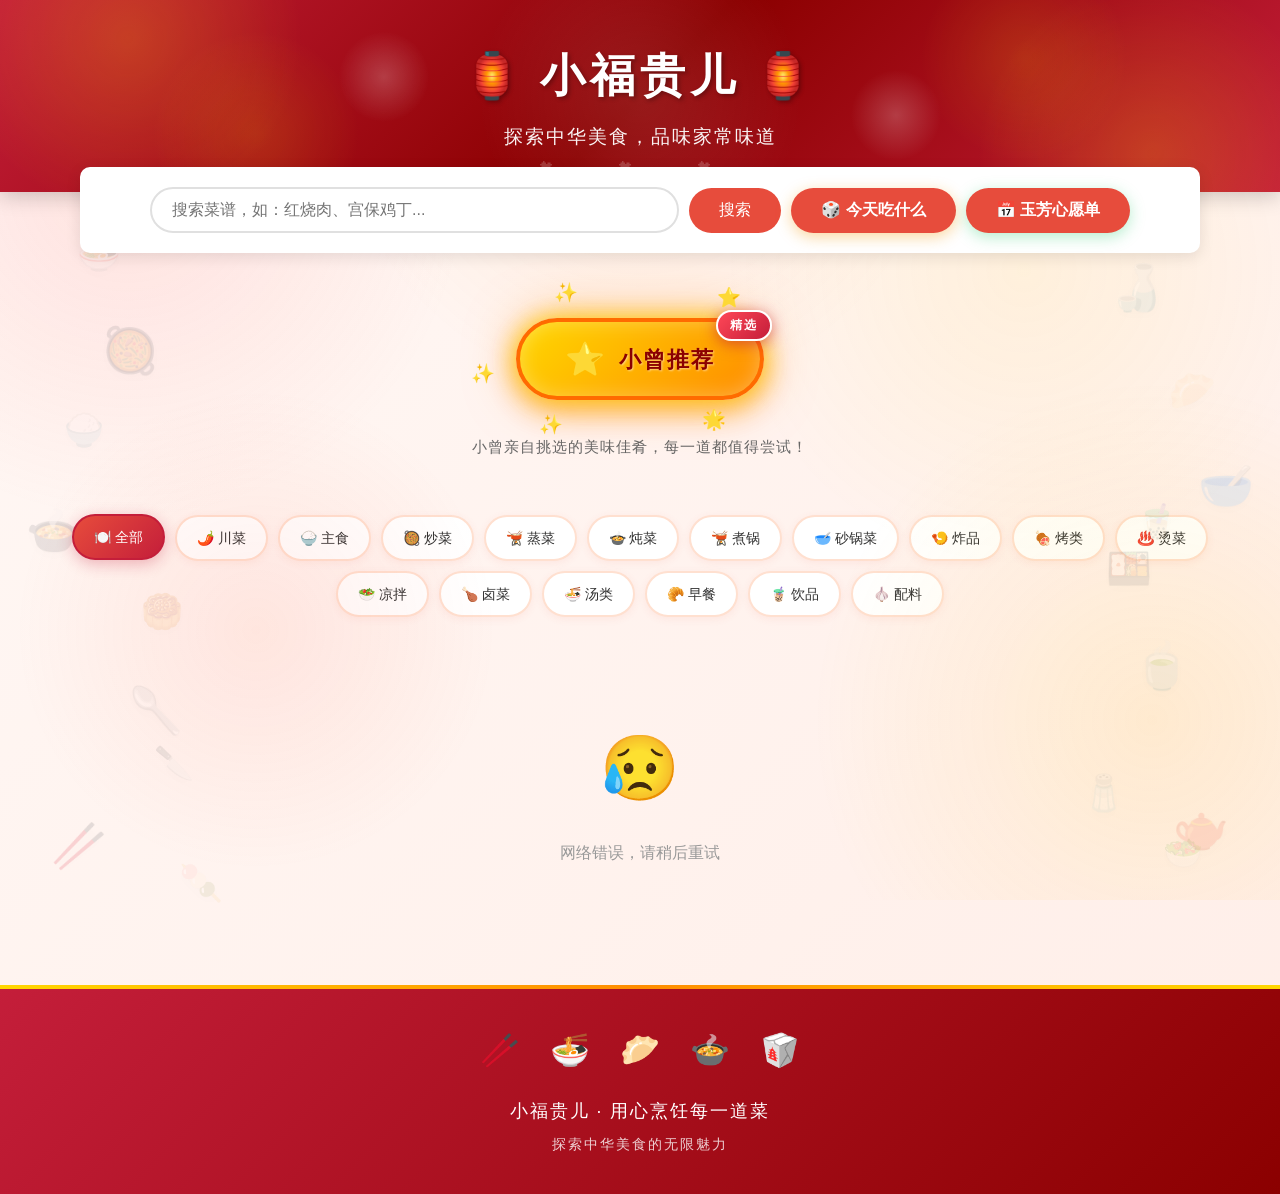
==== commit f78e857b: "基础能用版本-心愿单" ====
--- a/target/classes/static/index.html
+++ b/target/classes/static/index.html
@@ -55,6 +55,7 @@
                 <input type="text" id="searchInput" placeholder="搜索菜谱，如：红烧肉、宫保鸡丁...">
                 <button onclick="searchRecipes()">搜索</button>
                 <button class="random-btn" onclick="showRandomRecipe()">🎲 今天吃什么</button>
+                <button class="weekly-plan-btn" onclick="viewWeeklyPlan()">📅 玉芳心愿单</button>
             </div>
         </div>
     </div>
--- a/target/classes/static/css/style.css
+++ b/target/classes/static/css/style.css
@@ -374,12 +374,15 @@
 .search-box {
     display: flex;
     gap: 10px;
-    max-width: 600px;
+    max-width: 980px;
     margin: 0 auto;
+    flex-wrap: nowrap;
+    align-items: center;
 }
 
 .search-box input {
     flex: 1;
+    min-width: 320px;
     padding: 12px 20px;
     border: 2px solid #e0e0e0;
     border-radius: 25px;
@@ -393,6 +396,7 @@
 }
 
 .search-box button {
+    flex: 0 0 auto;
     padding: 12px 30px;
     background: #e74c3c;
     color: white;
@@ -803,7 +807,7 @@
     font-weight: 600;
     transition: all 0.3s ease;
     box-shadow: 0 4px 15px rgba(243, 156, 18, 0.4);
-    margin-left: 15px;
+    white-space: nowrap;
 }
 
 .random-btn:hover {
@@ -813,6 +817,33 @@
 }
 
 .random-btn:active {
+    transform: translateY(0);
+}
+
+.weekly-plan-btn {
+    display: inline-flex;
+    align-items: center;
+    gap: 8px;
+    padding: 12px 28px;
+    background: linear-gradient(135deg, #2ecc71, #27ae60);
+    color: white;
+    border: none;
+    border-radius: 30px;
+    cursor: pointer;
+    font-size: 16px;
+    font-weight: 600;
+    transition: all 0.3s ease;
+    box-shadow: 0 4px 15px rgba(46, 204, 113, 0.35);
+    white-space: nowrap;
+}
+
+.weekly-plan-btn:hover {
+    transform: translateY(-2px);
+    box-shadow: 0 6px 20px rgba(46, 204, 113, 0.45);
+    background: linear-gradient(135deg, #27ae60, #1e8449);
+}
+
+.weekly-plan-btn:active {
     transform: translateY(0);
 }
 
@@ -1362,3 +1393,57 @@
     background: linear-gradient(135deg, #fff 0%, #fff5f5 100%);
     color: #ff6b6b;
 }
+
+/* 本周计划按钮（复用 recommend-toggle-btn 的结构） */
+.weekly-plan-toggle-btn {
+    border-color: #2ecc71;
+    color: #27ae60;
+    background: linear-gradient(135deg, #fff 0%, #f2fff7 100%);
+    box-shadow: 0 2px 8px rgba(46, 204, 113, 0.2);
+}
+
+.weekly-plan-toggle-btn:hover {
+    background: linear-gradient(135deg, #2ecc71 0%, #27ae60 100%);
+    color: #fff;
+    box-shadow: 0 4px 15px rgba(46, 204, 113, 0.35);
+}
+
+.weekly-plan-toggle-btn.recommended {
+    background: linear-gradient(135deg, #2ecc71 0%, #27ae60 100%);
+    color: #fff;
+    border-color: #2ecc71;
+}
+
+.weekly-plan-toggle-btn.recommended:hover {
+    background: linear-gradient(135deg, #fff 0%, #f2fff7 100%);
+    color: #27ae60;
+}
+
+/* 本周计划列表：标题+移除按钮 */
+.weekly-card-title {
+    display: flex;
+    align-items: center;
+    justify-content: space-between;
+    gap: 10px;
+}
+
+.weekly-card-title h3 {
+    margin: 0;
+}
+
+.weekly-remove-btn {
+    padding: 6px 10px;
+    border-radius: 16px;
+    border: 1px solid #ff6b6b;
+    background: #fff;
+    color: #ff6b6b;
+    cursor: pointer;
+    font-size: 12px;
+    transition: all 0.2s ease;
+    flex-shrink: 0;
+}
+
+.weekly-remove-btn:hover {
+    background: #ff6b6b;
+    color: #fff;
+}
